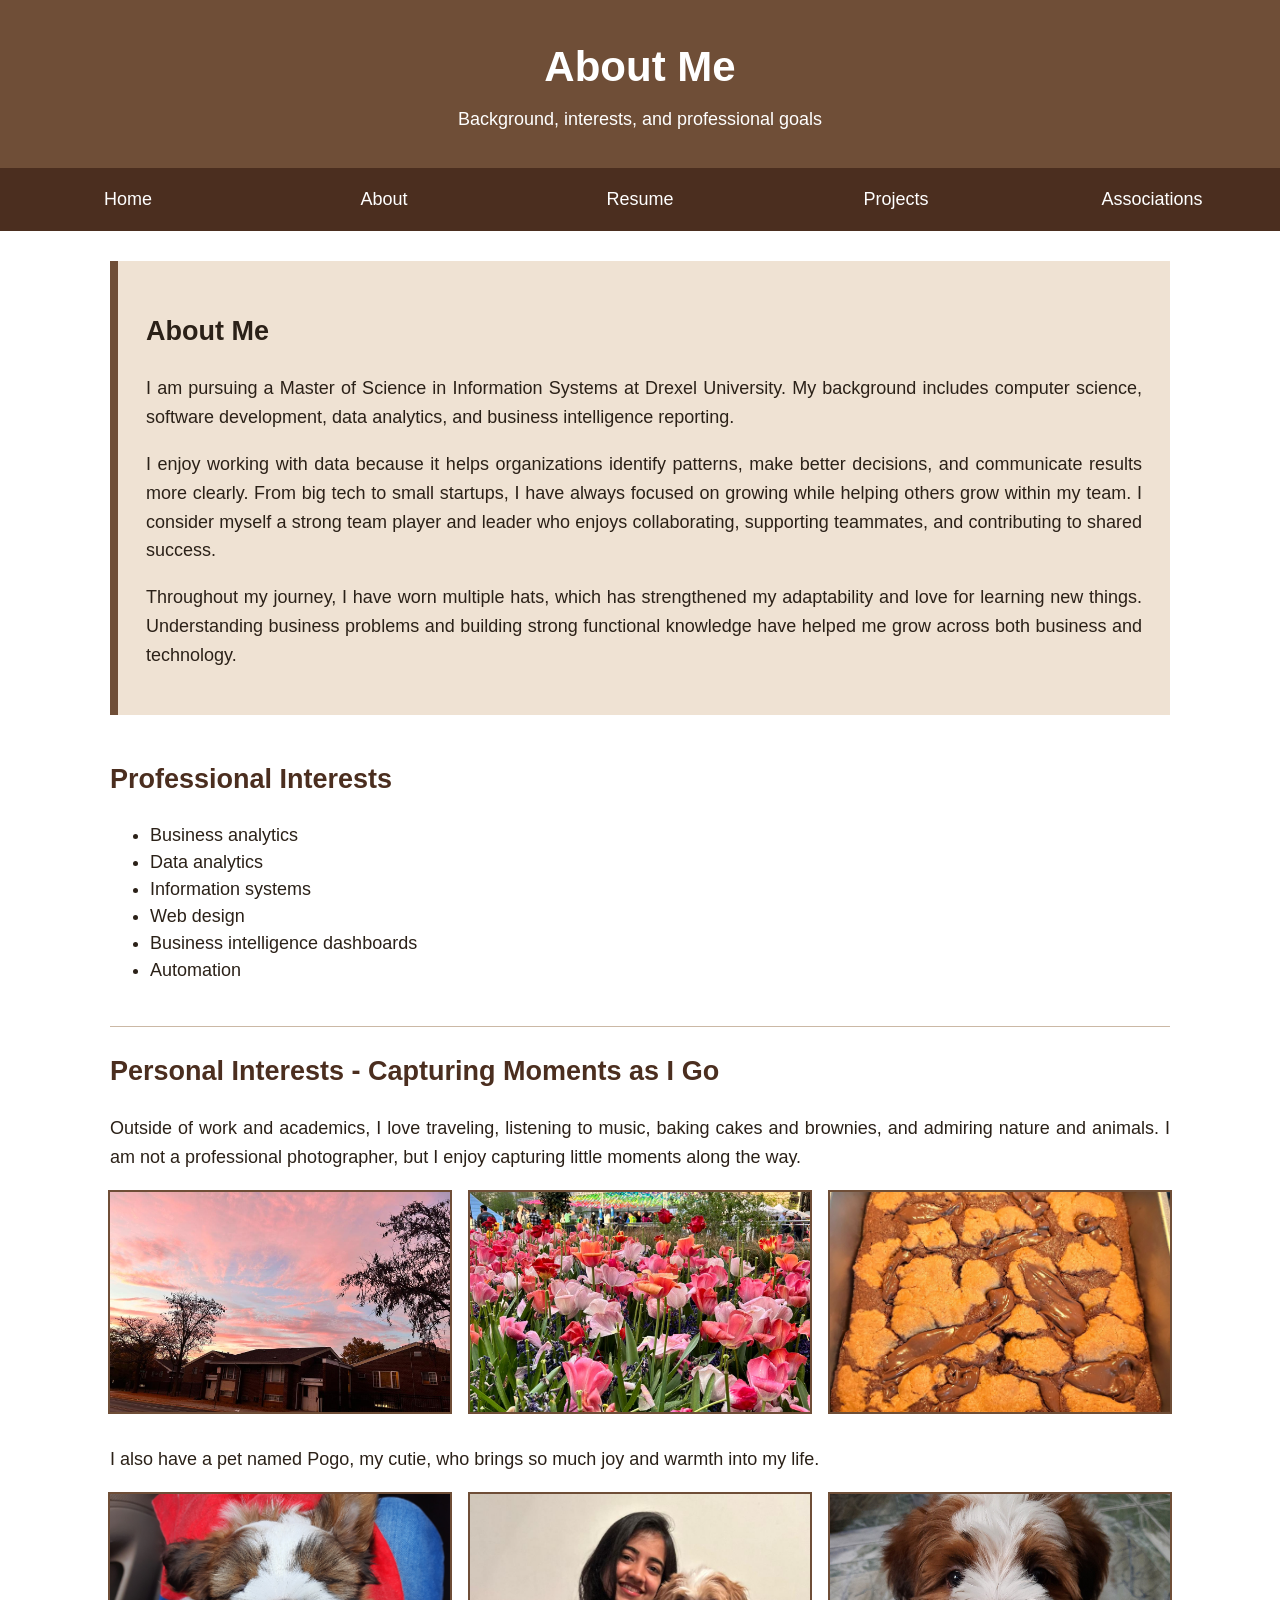
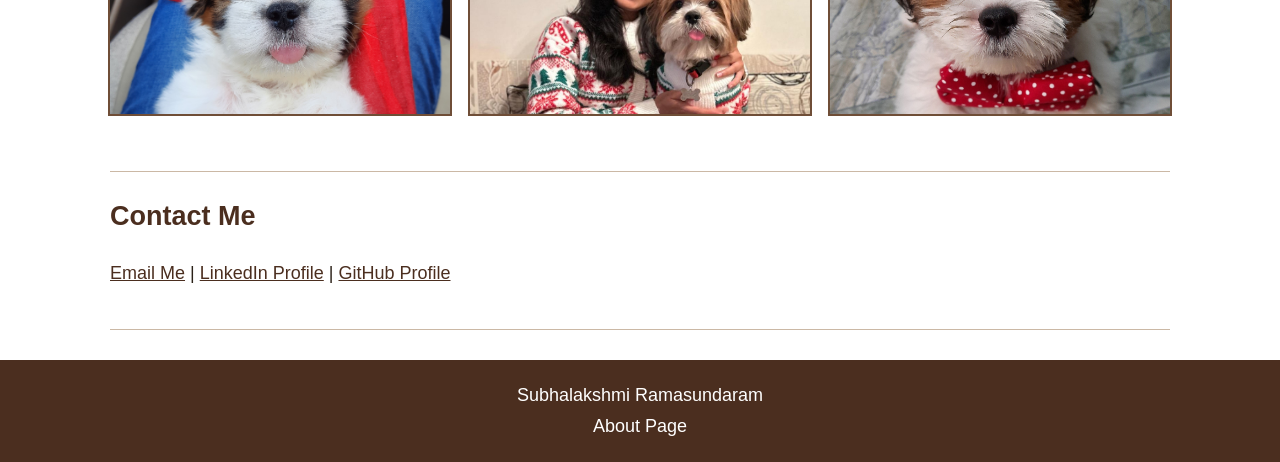
==== about.html @ c5d717d2 "Add files via upload" ====
<!DOCTYPE html> 
<html lang="en">
<head>
  <title>About - Subhalakshmi Ramasundaram</title>
  <meta charset="utf-8">
  <meta name="viewport" content="width=device-width, initial-scale=1">
  <link rel="stylesheet" href="styles.css">
</head>
<body>

  <div class="header">
    <h1>About Me</h1>
    <p>Background, interests, and professional goals</p>
  </div>

  <div class="topnav">
    <a href="index.html">Home</a>
    <a href="about.html">About</a>
    <a href="resume.html">Resume</a>
    <a href="projects.html">Projects</a>
    <a href="associations.html">Associations</a>
  </div>

  <div class="content">
    <div class="intro">
      <h2>About Me</h2>
      <p>I am pursuing a Master of Science in Information Systems at Drexel University. My background includes computer science, software development, data analytics, and business intelligence reporting.</p>
      <p>I enjoy working with data because it helps organizations identify patterns, make better decisions, and communicate results more clearly. From big tech to small startups, I have always focused on growing while helping others grow within my team. I consider myself a strong team player and leader who enjoys collaborating, supporting teammates, and contributing to shared success.</p>
      <p>Throughout my journey, I have worn multiple hats, which has strengthened my adaptability and love for learning new things. Understanding business problems and building strong functional knowledge have helped me grow across both business and technology.</p>
    </div>

    <div class="row section">
      <h2>Professional Interests</h2>
      <ul>
        <li>Business analytics</li>
        <li>Data analytics</li>
        <li>Information systems</li>
        <li>Web design</li>
        <li>Business intelligence dashboards</li>
        <li>Automation</li>
      </ul>
    </div>

    <div class="row section">
      <h2>Personal Interests - Capturing Moments as I Go</h2>
      <p>Outside of work and academics, I love traveling, listening to music, baking cakes and brownies, and admiring nature and animals. I am not a professional photographer, but I enjoy capturing little moments along the way.</p>

      <div class="interest-gallery">
        <div class="interest-column">
          <img src="scenery.jpg" alt="Nature photo">
        </div>

        <div class="interest-column">
          <img src="flower.jpg" alt="Flower photo">
        </div>

        <div class="interest-column">
          <img src="baking.jpg" alt="Baking photo">
        </div>
      </div>

      <p>I also have a pet named Pogo, my cutie, who brings so much joy and warmth into my life.</p>

      <div class="interest-gallery">
        <div class="interest-column">
          <img src="pogo1.jpeg" alt="Pogo photo 1">
        </div>

        <div class="interest-column">
          <img src="pogo2.jpeg" alt="Pogo photo 2">
        </div>

        <div class="interest-column">
          <img src="pogo3.jpeg" alt="Pogo photo 3">
        </div>
      </div>
    </div>

    <div class="section">
      <h2>Contact Me</h2>
      <p><a href="mailto:subhalakshmiramasundaram@gmail.com">Email Me</a> | <a href="https://www.linkedin.com/in/subha-ram/" target="_blank">LinkedIn Profile</a> | <a href="https://github.com/Subhalakshmi-R" target="_blank">GitHub Profile</a></p>
    </div>
  </div>

  <div class="footer">
    <p>Subhalakshmi Ramasundaram</p>
    <p>About Page</p>
  </div>

</body>
</html>
---- styles.css ----
* {
  box-sizing: border-box;
}

body {
  margin: 0;
  font-family: "Segoe UI", Arial, sans-serif;
  background-color: #ffffff;
  color: #2b2118;
  font-size: 18px;
  line-height: 1.5;
}

.header {
  background-color: #6f4e37;
  color: white;
  padding: 35px 20px;
  text-align: center;
}

.header h1 {
  margin: 0;
  font-size: 42px;
}

.header p {
  margin: 8px 0 0 0;
}

.topnav {
  display: flex;
  align-items: center;
  background-color: #4b2e1f;
}

.topnav a {
  flex: 1;
  color: white;
  text-align: center;
  padding: 18px 0;
  text-decoration: none;
}

.topnav a:hover {
  background-color: #d7b899;
  color: black;
}

.content {
  max-width: 1100px;
  margin: auto;
  padding: 30px 20px;
}

.content p {
  text-align: justify;
  line-height: 1.6;
}

.section {
  padding: 24px 0;
  border-bottom: 1px solid #cbb8a5;
}

.section h2 {
  color: #4b2e1f;
  margin-top: 0;
}

.intro {
  background-color: #efe2d3;
  padding: 28px;
  border-left: 8px solid #6f4e37;
  margin-bottom: 20px;
}

.row::after {
  content: "";
  display: table;
  clear: both;
}

.column {
  float: left;
  width: 48%;
  padding: 20px;
  margin: 1%;
}

.home-row {
  display: flex;
  align-items: stretch;
  gap: 45px;
  margin: 35px 0;
}

.home-image {
  width: 22%;
  max-height: 220px;
}

.home-image img {
  width: 100%;
  height: 100%;
  object-fit: cover;
  border: 3px solid #6f4e37;
}

.home-text {
  width: 78%;
}

img {
  max-width: 100%;
  height: auto;
}

.interest-gallery {
  display: flex;
  gap: 20px;
  margin-top: 20px;
  margin-bottom: 25px;
}

.interest-column {
  width: 33.33%;
}

.interest-column img {
  width: 100%;
  height: 220px;
  object-fit: cover;
  outline: 2px solid #6f4e37;
}

a {
  color: #4b2e1f;
}
.project-card {
  background-color: #efe2d3;
  padding: 28px;
  border-left: 8px solid #6f4e37;
  margin-bottom: 20px;
}

.buttonlink {
  display: inline-block;
  background-color: #6f4e37;
  color: white;
  padding: 10px 14px;
  text-decoration: none;
  margin: 5px 0;
}

.buttonlink:hover {
  background-color: #d7b899;
  color: black;
}

.footer {
  background-color: #4b2e1f;
  color: white;
  padding: 18px;
  text-align: center;
}

.footer p {
  margin: 4px;
  text-align: center;
}

@media screen and (max-width: 600px) {
  .topnav {
    flex-direction: column;
  }

  .topnav a {
    width: 100%;
  }

  .header h1 {
    font-size: 32px;
  }

  .column {
    width: 100%;
    padding: 10px 0;
  }

  .home-row {
    flex-direction: column;
    gap: 20px;
  }

  .home-image,
  .home-text {
    width: 100%;
  }

  .home-image {
    max-height: none;
  }

  .home-image img {
    height: auto;
  }

  .interest-gallery {
    flex-direction: column;
  }

  .interest-column {
    width: 100%;
  }
}
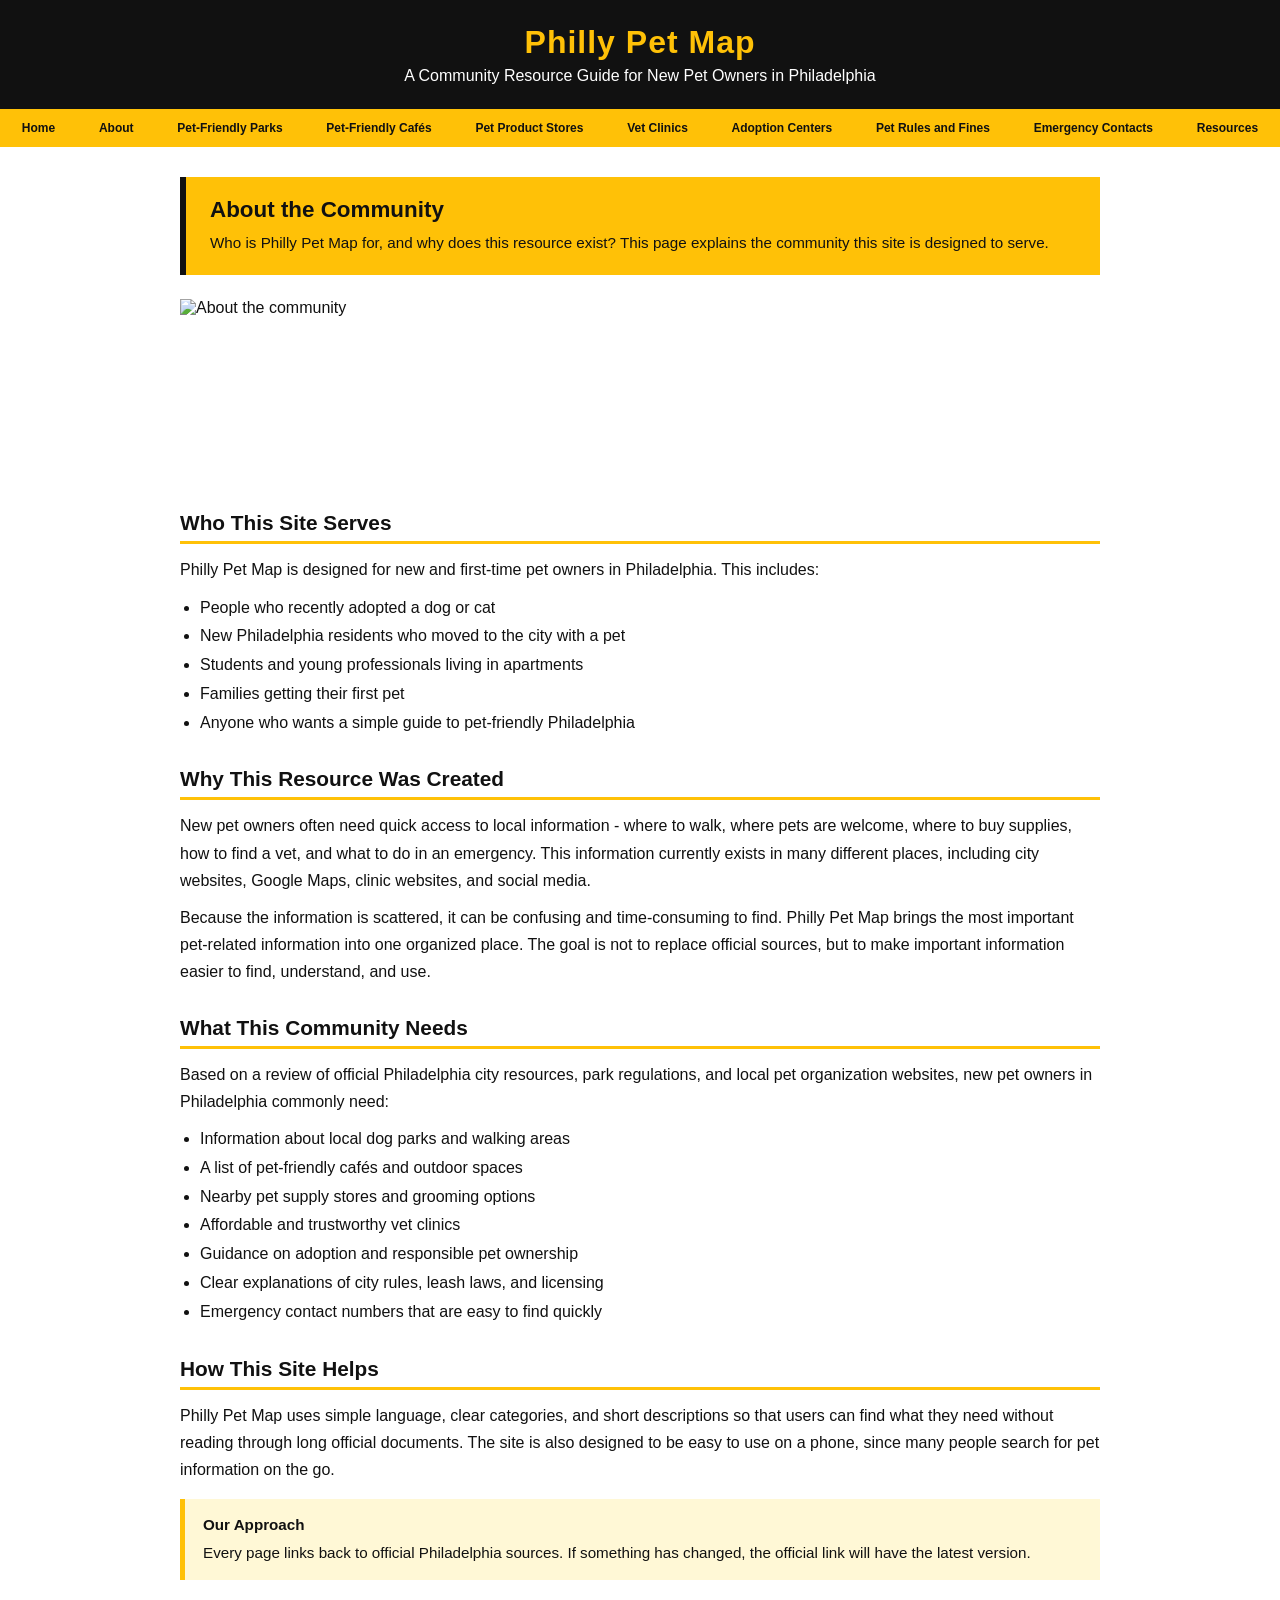
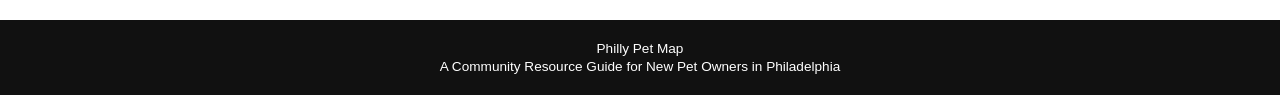
==== commit 338a9098: "Add files via upload" ====
--- a/about.html
+++ b/about.html
@@ -1,91 +1,89 @@
-<!DOCTYPE html> 
+<!DOCTYPE html>
 <html lang="en">
 <head>
-  <title>About - Subhalakshmi Ramasundaram</title>
+  <title>About the Community - Philly Pet Map</title>
   <meta charset="utf-8">
   <meta name="viewport" content="width=device-width, initial-scale=1">
+  <link rel="icon" href="images/favicon.png" type="image/png">
   <link rel="stylesheet" href="styles.css">
 </head>
 <body>
 
   <div class="header">
-    <h1>About Me</h1>
-    <p>Background, interests, and professional goals</p>
+    <h1>Philly Pet Map</h1>
+    <p>A Community Resource Guide for New Pet Owners in Philadelphia</p>
   </div>
 
   <div class="topnav">
     <a href="index.html">Home</a>
     <a href="about.html">About</a>
-    <a href="resume.html">Resume</a>
-    <a href="projects.html">Projects</a>
-    <a href="associations.html">Associations</a>
+    <a href="parks.html">Pet-Friendly Parks</a>
+    <a href="cafes.html">Pet-Friendly Cafés</a>
+    <a href="stores.html">Pet Product Stores</a>
+    <a href="vets.html">Vet Clinics</a>
+    <a href="adoption.html">Adoption Centers</a>
+    <a href="rules.html">Pet Rules and Fines</a>
+    <a href="emergency.html">Emergency Contacts</a>
+    <a href="resources.html">Resources</a>
   </div>
 
   <div class="content">
+
     <div class="intro">
-      <h2>About Me</h2>
-      <p>I am pursuing a Master of Science in Information Systems at Drexel University. My background includes computer science, software development, data analytics, and business intelligence reporting.</p>
-      <p>I enjoy working with data because it helps organizations identify patterns, make better decisions, and communicate results more clearly. From big tech to small startups, I have always focused on growing while helping others grow within my team. I consider myself a strong team player and leader who enjoys collaborating, supporting teammates, and contributing to shared success.</p>
-      <p>Throughout my journey, I have worn multiple hats, which has strengthened my adaptability and love for learning new things. Understanding business problems and building strong functional knowledge have helped me grow across both business and technology.</p>
+      <h2>About the Community</h2>
+      <p>Who is Philly Pet Map for, and why does this resource exist? This page explains the community this site is designed to serve.</p>
     </div>
 
-    <div class="row section">
-      <h2>Professional Interests</h2>
+    
+    <img src="images/about.png" alt="About the community">
+
+    <div class="section">
+      <h2>Who This Site Serves</h2>
+      <p>Philly Pet Map is designed for new and first-time pet owners in Philadelphia. This includes:</p>
       <ul>
-        <li>Business analytics</li>
-        <li>Data analytics</li>
-        <li>Information systems</li>
-        <li>Web design</li>
-        <li>Business intelligence dashboards</li>
-        <li>Automation</li>
+        <li>People who recently adopted a dog or cat</li>
+        <li>New Philadelphia residents who moved to the city with a pet</li>
+        <li>Students and young professionals living in apartments</li>
+        <li>Families getting their first pet</li>
+        <li>Anyone who wants a simple guide to pet-friendly Philadelphia</li>
       </ul>
     </div>
 
-    <div class="row section">
-      <h2>Personal Interests - Capturing Moments as I Go</h2>
-      <p>Outside of work and academics, I love traveling, listening to music, baking cakes and brownies, and admiring nature and animals. I am not a professional photographer, but I enjoy capturing little moments along the way.</p>
+    <div class="section">
+      <h2>Why This Resource Was Created</h2>
+      <p>New pet owners often need quick access to local information - where to walk, where pets are welcome, where to buy supplies, how to find a vet, and what to do in an emergency. This information currently exists in many different places, including city websites, Google Maps, clinic websites, and social media.</p>
+      <p>Because the information is scattered, it can be confusing and time-consuming to find. Philly Pet Map brings the most important pet-related information into one organized place. The goal is not to replace official sources, but to make important information easier to find, understand, and use.</p>
+    </div>
 
-      <div class="interest-gallery">
-        <div class="interest-column">
-          <img src="scenery.jpg" alt="Nature photo">
-        </div>
+    <div class="section">
+      <h2>What This Community Needs</h2>
+      <p>Based on a review of official Philadelphia city resources, park regulations, and local pet organization websites, new pet owners in Philadelphia commonly need:</p>
+      <ul>
+        <li>Information about local dog parks and walking areas</li>
+        <li>A list of pet-friendly cafés and outdoor spaces</li>
+        <li>Nearby pet supply stores and grooming options</li>
+        <li>Affordable and trustworthy vet clinics</li>
+        <li>Guidance on adoption and responsible pet ownership</li>
+        <li>Clear explanations of city rules, leash laws, and licensing</li>
+        <li>Emergency contact numbers that are easy to find quickly</li>
+      </ul>
+    </div>
 
-        <div class="interest-column">
-          <img src="flower.jpg" alt="Flower photo">
-        </div>
-
-        <div class="interest-column">
-          <img src="baking.jpg" alt="Baking photo">
-        </div>
-      </div>
-
-      <p>I also have a pet named Pogo, my cutie, who brings so much joy and warmth into my life.</p>
-
-      <div class="interest-gallery">
-        <div class="interest-column">
-          <img src="pogo1.jpeg" alt="Pogo photo 1">
-        </div>
-
-        <div class="interest-column">
-          <img src="pogo2.jpeg" alt="Pogo photo 2">
-        </div>
-
-        <div class="interest-column">
-          <img src="pogo3.jpeg" alt="Pogo photo 3">
-        </div>
+    <div class="section">
+      <h2>How This Site Helps</h2>
+      <p>Philly Pet Map uses simple language, clear categories, and short descriptions so that users can find what they need without reading through long official documents. The site is also designed to be easy to use on a phone, since many people search for pet information on the go.</p>
+      <div class="tip-box">
+        <strong>Our Approach</strong>
+        Every page links back to official Philadelphia sources. If something has changed, the official link will have the latest version.
       </div>
     </div>
 
-    <div class="section">
-      <h2>Contact Me</h2>
-      <p><a href="mailto:subhalakshmiramasundaram@gmail.com">Email Me</a> | <a href="https://www.linkedin.com/in/subha-ram/" target="_blank">LinkedIn Profile</a> | <a href="https://github.com/Subhalakshmi-R" target="_blank">GitHub Profile</a></p>
-    </div>
   </div>
 
   <div class="footer">
-    <p>Subhalakshmi Ramasundaram</p>
-    <p>About Page</p>
+    <p>Philly Pet Map</p>
+    <p>A Community Resource Guide for New Pet Owners in Philadelphia</p>
   </div>
 
 </body>
-</html>+</html>
--- a/styles.css
+++ b/styles.css
@@ -1,215 +1,324 @@
 * {
   box-sizing: border-box;
+  margin: 0;
+  padding: 0;
 }
 
 body {
-  margin: 0;
-  font-family: "Segoe UI", Arial, sans-serif;
+  font-family: Verdana, Geneva, sans-serif;
+  font-size: 16px;
   background-color: #ffffff;
-  color: #2b2118;
-  font-size: 18px;
-  line-height: 1.5;
+  color: #111111;
 }
 
 .header {
-  background-color: #6f4e37;
-  color: white;
-  padding: 35px 20px;
+  background-color: #111111;
+  color: #FFC107;
+  padding: 24px 20px;
   text-align: center;
 }
 
 .header h1 {
-  margin: 0;
-  font-size: 42px;
+  font-size: 2em;
+  letter-spacing: 1px;
 }
 
 .header p {
-  margin: 8px 0 0 0;
+  font-size: 1em;
+  color: #ffffff;
+  margin-top: 6px;
 }
 
 .topnav {
-  display: flex;
-  align-items: center;
-  background-color: #4b2e1f;
+  background-color: #FFC107;
+  display: flex;
+  justify-content: space-evenly;
+  flex-wrap: wrap;
 }
 
 .topnav a {
+  color: #111111;
+  text-align: center;
+  padding: 12px 8px;
+  text-decoration: none;
+  font-weight: bold;
+  font-size: 0.75em;
+  flex: 1 1 auto;
+  white-space: nowrap;
+}
+
+.topnav a:hover {
+  background-color: #111111;
+  color: #FFC107;
+}
+
+.content {
+  max-width: 960px;
+  margin: 30px auto;
+  padding: 0 20px;
+}
+
+.intro {
+  background-color: #FFC107;
+  padding: 20px 24px;
+  margin-bottom: 24px;
+  border-left: 6px solid #111111;
+}
+
+.intro h2 {
+  font-size: 1.4em;
+  margin-bottom: 8px;
+}
+
+.intro p {
+  font-size: 0.95em;
+  line-height: 1.6;
+}
+
+.section {
+  margin-bottom: 30px;
+}
+
+.section h2 {
+  font-size: 1.3em;
+  border-bottom: 3px solid #FFC107;
+  padding-bottom: 6px;
+  margin-bottom: 12px;
+}
+
+.section p {
+  line-height: 1.7;
+  margin-bottom: 10px;
+}
+
+.section ul {
+  padding-left: 20px;
+  line-height: 1.8;
+}
+
+.home-row {
+  display: flex;
+  gap: 24px;
+  align-items: flex-start;
+  margin-bottom: 30px;
+  flex-wrap: wrap;
+}
+
+.home-image {
+  flex: 0 0 450px;
+}
+
+.home-text {
   flex: 1;
-  color: white;
-  text-align: center;
-  padding: 18px 0;
+  min-width: 200px;
+}
+
+.home-text h2 {
+  font-size: 1.3em;
+  border-bottom: 3px solid #FFC107;
+  padding-bottom: 6px;
+  margin-bottom: 12px;
+}
+
+.home-text p {
+  line-height: 1.7;
+}
+
+img {
+  display: block;
+  width: 100%;
+  height: 200px;
+  object-fit: cover;
+  margin: 12px 0;
+}
+
+.quick-links {
+  display: flex;
+  flex-wrap: wrap;
+  gap: 12px;
+  margin: 20px 0;
+}
+
+.quick-links a {
+  background-color: #111111;
+  color: #FFC107;
+  padding: 10px 16px;
   text-decoration: none;
-}
-
-.topnav a:hover {
-  background-color: #d7b899;
-  color: black;
-}
-
-.content {
-  max-width: 1100px;
-  margin: auto;
-  padding: 30px 20px;
-}
-
-.content p {
-  text-align: justify;
+  font-weight: bold;
+  font-size: 0.85em;
+}
+
+.quick-links a:hover {
+  background-color: #FFC107;
+  color: #111111;
+}
+
+.card-row {
+  display: flex;
+  flex-wrap: wrap;
+  gap: 16px;
+  margin-top: 16px;
+}
+
+.card {
+  border: 2px dotted #111111;
+  padding: 16px;
+  flex: 1 1 260px;
+  background-color: #fffdf0;
+}
+
+.card h3 {
+  font-size: 1em;
+  margin-bottom: 8px;
+  border-bottom: 2px solid #FFC107;
+  padding-bottom: 4px;
+}
+
+.card p {
+  font-size: 0.9em;
   line-height: 1.6;
-}
-
-.section {
-  padding: 24px 0;
-  border-bottom: 1px solid #cbb8a5;
-}
-
-.section h2 {
-  color: #4b2e1f;
-  margin-top: 0;
-}
-
-.intro {
-  background-color: #efe2d3;
-  padding: 28px;
-  border-left: 8px solid #6f4e37;
-  margin-bottom: 20px;
-}
-
-.row::after {
-  content: "";
-  display: table;
-  clear: both;
-}
-
-.column {
-  float: left;
-  width: 48%;
-  padding: 20px;
-  margin: 1%;
-}
-
-.home-row {
-  display: flex;
-  align-items: stretch;
-  gap: 45px;
-  margin: 35px 0;
-}
-
-.home-image {
-  width: 22%;
-  max-height: 220px;
-}
-
-.home-image img {
+  margin-bottom: 6px;
+}
+
+.card a {
+  color: #111111;
+  font-weight: bold;
+}
+
+.card a:hover {
+  color: #b38600;
+}
+
+.flip-card-row {
+  display: flex;
+  flex-wrap: wrap;
+  gap: 16px;
+  margin-top: 16px;
+}
+
+.flip-card {
+  width: 180px;
+  height: 150px;
+  cursor: pointer;
+  perspective: 1000px;
+}
+
+.flip-card-inner {
   width: 100%;
   height: 100%;
-  object-fit: cover;
-  border: 3px solid #6f4e37;
-}
-
-.home-text {
-  width: 78%;
-}
-
-img {
-  max-width: 100%;
-  height: auto;
-}
-
-.interest-gallery {
-  display: flex;
-  gap: 20px;
-  margin-top: 20px;
-  margin-bottom: 25px;
-}
-
-.interest-column {
-  width: 33.33%;
-}
-
-.interest-column img {
+  position: relative;
+  transform-style: preserve-3d;
+  transition: transform 0.5s;
+}
+
+.flip-card.flipped .flip-card-inner {
+  transform: rotateY(180deg);
+}
+
+.flip-card-front,
+.flip-card-back {
+  position: absolute;
   width: 100%;
-  height: 220px;
-  object-fit: cover;
-  outline: 2px solid #6f4e37;
-}
-
-a {
-  color: #4b2e1f;
-}
-.project-card {
-  background-color: #efe2d3;
-  padding: 28px;
-  border-left: 8px solid #6f4e37;
-  margin-bottom: 20px;
-}
-
-.buttonlink {
-  display: inline-block;
-  background-color: #6f4e37;
-  color: white;
-  padding: 10px 14px;
-  text-decoration: none;
-  margin: 5px 0;
-}
-
-.buttonlink:hover {
-  background-color: #d7b899;
-  color: black;
+  height: 100%;
+  backface-visibility: hidden;
+  display: flex;
+  align-items: center;
+  justify-content: center;
+  padding: 14px;
+  text-align: center;
+  border: 2px dotted #111111;
+}
+
+.flip-card-front {
+  background-color: #FFC107;
+  color: #111111;
+  font-weight: bold;
+  font-size: 0.95em;
+}
+
+.flip-card-back {
+  background-color: #111111;
+  color: #ffffff;
+  transform: rotateY(180deg);
+  font-size: 0.85em;
+  line-height: 1.5;
+}
+
+table {
+  width: 100%;
+  border-collapse: collapse;
+  margin-top: 14px;
+  font-size: 0.9em;
+}
+
+th {
+  background-color: #111111;
+  color: #FFC107;
+  padding: 10px;
+  text-align: left;
+}
+
+td {
+  border: 1px solid #ddd;
+  padding: 9px 10px;
+}
+
+tr:nth-child(even) td {
+  background-color: #f9f4de;
+}
+
+.tip-box {
+  background-color: #fff8d6;
+  border-left: 5px solid #FFC107;
+  padding: 14px 18px;
+  margin: 16px 0;
+  font-size: 0.95em;
+  line-height: 1.6;
+}
+
+.tip-box strong {
+  display: block;
+  margin-bottom: 4px;
 }
 
 .footer {
-  background-color: #4b2e1f;
-  color: white;
+  background-color: #111111;
+  color: #ffffff;
+  text-align: center;
   padding: 18px;
-  text-align: center;
+  margin-top: 40px;
+  font-size: 0.85em;
 }
 
 .footer p {
-  margin: 4px;
-  text-align: center;
-}
-
-@media screen and (max-width: 600px) {
-  .topnav {
-    flex-direction: column;
+  margin: 3px 0;
+}
+
+@media (max-width: 600px) {
+  .header h1 {
+    font-size: 1.5em;
   }
 
   .topnav a {
-    width: 100%;
-  }
-
-  .header h1 {
-    font-size: 32px;
-  }
-
-  .column {
-    width: 100%;
-    padding: 10px 0;
-  }
-
-  .home-row {
-    flex-direction: column;
-    gap: 20px;
-  }
-
-  .home-image,
-  .home-text {
-    width: 100%;
+    font-size: 0.7em;
+    padding: 10px 6px;
   }
 
   .home-image {
-    max-height: none;
-  }
-
-  .home-image img {
-    height: auto;
-  }
-
-  .interest-gallery {
-    flex-direction: column;
-  }
-
-  .interest-column {
-    width: 100%;
-  }
-}+    flex: 0 0 100%;
+  }
+
+  .card {
+    flex: 1 1 100%;
+  }
+
+  .flip-card {
+    width: 140px;
+    height: 140px;
+  }
+
+  .quick-links a {
+    flex: 1 1 45%;
+    text-align: center;
+  }
+}
